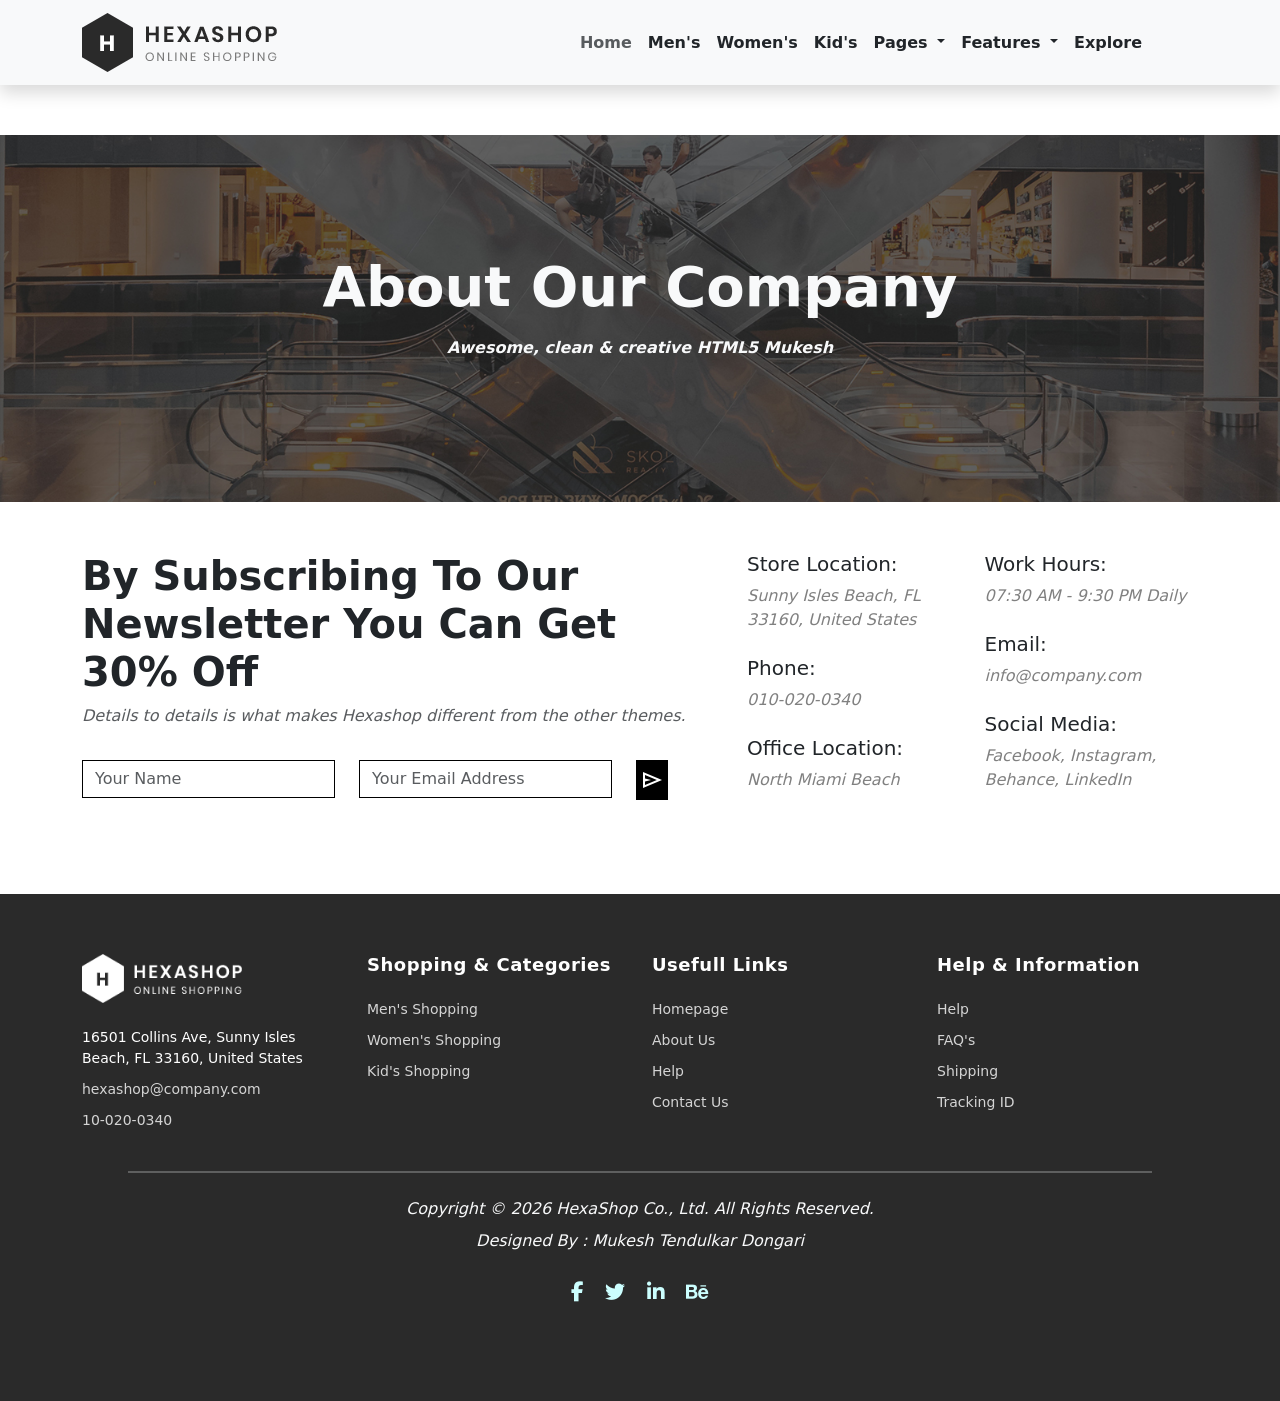
==== about.html @ adfcd71c "created css and js folders and pushed both files into respective folders, created about,single produ" ====
<!DOCTYPE html>
<html lang="en">
<head>
    <meta charset="UTF-8">
    <meta name="viewport" content="width=device-width, initial-scale=1.0">
    <title>About</title>
    <link rel="stylesheet" href="css/style.css">
    <link rel="stylesheet" href="https://cdn.jsdelivr.net/npm/bootstrap-icons@1.13.1/font/bootstrap-icons.min.css">
    <link rel="stylesheet" href="https://cdnjs.cloudflare.com/ajax/libs/font-awesome/6.5.1/css/all.min.css">
    <link rel="stylesheet" href="https://fonts.googleapis.com/css2?family=Material+Symbols+Outlined:opsz,wght,FILL,GRAD@20..48,100..700,0..1,-50..200" />
    <link href="https://cdn.jsdelivr.net/npm/bootstrap@5.0.2/dist/css/bootstrap.min.css" rel="stylesheet" integrity="sha384-EVSTQN3/azprG1Anm3QDgpJLIm9Nao0Yz1ztcQTwFspd3yD65VohhpuuCOmLASjC" crossorigin="anonymous">
</head>
<body>
    
    <!-- nav bar -->

    <nav class="navbar navbar-expand-md navbar-light bg-light sticky-top shadow">
    <div class="container">

    <div class="navbar-brand d-flex flex-column ">
      <img src="assets/images/logo.png" alt="logo">
  <!-- <span class="fw-bold fs-2">HEXASHOP</span> -->

  <!-- <small class="text-muted">ONLINE SHOPPING</small> -->
</div>

    <button class="navbar-toggler" type="button" data-bs-toggle="collapse" data-bs-target="#navbarNavDropdown" aria-controls="navbarNavDropdown" aria-expanded="false" aria-label="Toggle navigation">
      <span class="navbar-toggler-icon"></span>
    </button>

    <div class="collapse navbar-collapse" id="navbarNavDropdown">
        
      <ul class="navbar-nav ms-auto me-5">
        <li class="nav-item">
          <a class="nav-link text-muted fw-bold" aria-current="page" href="#">Home</a>
        </li>
        <li class="nav-item ">
          <a class="nav-link fw-bold text-dark" href="#">Men's</a>
        </li>
        <li class="nav-item">
          <a class="nav-link fw-bold text-dark" href="#">Women's</a>
        </li>
        <li class="nav-item">
          <a class="nav-link fw-bold text-dark" href="#">Kid's</a>
        </li>
        
        <li class="nav-item dropdown">
          <a class="nav-link dropdown-toggle fw-bold text-dark" href="#" id="navbarDropdownMenuLink" role="button" data-bs-toggle="dropdown" aria-expanded="false">
            Pages
          </a>
          <ul class="dropdown-menu " aria-labelledby="navbarDropdownMenuLink">
            <li><a class="dropdown-item" href="about.html">About Us</a></li>
            <li><a class="dropdown-item" href="products.html">Products</a></li>
            <li><a class="dropdown-item" href="singleproduct.html">Single Products</a></li>
            <li><a class="dropdown-item" href="contact.html">Contact Us</a></li>
          </ul>
        </li>

        <li class="nav-item dropdown">
        <a class="nav-link dropdown-toggle fw-bold text-dark" href="#" data-bs-toggle="dropdown">
            Features
        </a>
        <ul class="dropdown-menu">
        <li><a class="dropdown-item" href="#">Feature Page 1</a></li>
        <li><a class="dropdown-item" href="#">Feature Page 2</a></li>
        <li><a class="dropdown-item" href="#">Feature Page 3</a></li>
        </ul>
        </li>
        <li class="nav-item ">
          <a class="nav-link fw-bold text-dark" href="#">Explore</a>
        </li>
      </ul>
    </div>
  </div>
</nav>
<!-- nav bar end -->

<!-- banner -->

<div class="container-fluid about-banner p-5 d-flex justify-content-center ">
    <div class="about-banner-inner ">
        <h1 class="text-light fw-bold ">About Our Company</h1>
        <p class="text-light fw-bold p-2">Awesome, clean & creative HTML5 Mukesh</p>
    </div>
</div>

<!-- newsletter section -->
<div class="container mt-5">
  <div class="row">

    <!-- left column forms and button-->
    <div class="col-lg-7 col-md-12 pb-5">
     <h1 class="fw-bold">By Subscribing To Our Newsletter You Can Get 30% Off</h1>
     <p class="fst-italic text-muted pb-3">Details to details is what makes Hexashop different from the other themes.</p>

     <div class="row">

     <div class="col-12 col-lg-5 pb-4">
      <input type="text" class="form-control form-cont" placeholder="Your Name">
     </div>

     <div class="col-12 col-lg-5 pb-4">
      <input type="text" class="form-control form-cont" placeholder="Your Email Address">
     </div>

     <div class="col-12 col-lg-1">
        <button class="telegram-btn p-1 btn w-100 w-lg-auto" aria-label="Subscribe to newsletter">
    <span class="material-symbols-outlined">send</span></button>
    </div>
    </div>

    </div>


    <!-- right column contents-->
    <div class="col-12 col-lg-5">
      <div class="row">

        <div class="col-6">
          <div class="mb-4">
            <h5 class="news-title">Store Location:</h5>
            <p class="news-p">Sunny Isles Beach, FL 33160, United States</p>
          </div>
          <div class="mb-4">
            <h5 class="news-title">Phone:</h5>
            <p class="news-p">010-020-0340</p>
          </div>
          <div class="mb-4">
            <h5 class="news-title">Office Location:</h5>
            <p class="news-p">North Miami Beach</p>
          </div>
        </div>

        <div class="col-6">
          <div class="mb-4">
            <h5 class="news-title">Work Hours:</h5>
            <p class="news-p">07:30 AM - 9:30 PM Daily</p>
          </div>
          <div class="mb-4">
            <h5 class="news-title">Email:</h5>
            <p class="news-p">info@company.com</p>
          </div>
          <div class="mb-4">
            <h5 class="news-title">Social Media:</h5>
            <p class="news-p">Facebook, Instagram, Behance, LinkedIn</p>
          </div>
        </div>

      </div>
    </div>
  </div> 
</div>

<!-- footer -->
 <!-- footer part 1 -->

<footer class="text-light mt-4 py-6">
  <div class=" container">
    <div class="row">
    <div class="col-lg-3 col-md-12 mb-4 footer-col">
          <div class="footer-logo mb-4">
          <img src="assets/images/white-logo.png" alt="Hexashop" class="img-fluid">
          </div>
      <ul class="list-unstyled footer-links">
        <li>16501 Collins Ave, Sunny Isles Beach, FL 33160, United States</li>
        <li><a href="mailto:hexashop@company.com">hexashop@company.com</a></li>
        <li><a href="tel:010200340">10-020-0340</a></li>
      </ul>
    </div>
    <div class="col-lg-3 col-md-12 mb-4 footer-col">
      <h6>Shopping & Categories</h6>
      <ul class="list-unstyled footer-links">
        <li><a href="#">Men's Shopping</a></li>
        <li><a href="#">Women's Shopping</a></li>
        <li><a href="#">Kid's Shopping</a></li>
      </ul>
    </div>
    <div class="col-lg-3 col-md-12 mb-4 footer-col">
      <h6>Usefull Links</h6>
      <ul class="list-unstyled footer-links">
        <li><a href="#">Homepage</a></li>
        <li><a href="#">About Us</a></li>
        <li><a href="#">Help</a></li>
        <li><a href="#">Contact Us</a></li>
      </ul>
    </div>
    <div class="col-lg-3 col-md-12 mb-4 footer-col">
      <h6>Help & Information</h6>
      <ul class="list-unstyled footer-links">
        <li><a href="#">Help</a></li>
        <li><a href="#">FAQ's</a></li>
        <li><a href="#">Shipping</a></li>
        <li><a href="#">Tracking ID</a></li>
      </ul>
    </div>


    </div>
  </div>

  <hr class="border-light">
  <!-- footer part 2 -->
  <div class="row align-items-center py-4">
    <div class="col-lg-12 text-center">
    <p class="mb-2">Copyright © 2026 HexaShop Co., Ltd. All Rights Reserved.</p>
    <p class="mb-4">Designed By : <a href="https://github.com/mukeshtendulkardongari" target="_blank" class="text-decoration-none text-light ">Mukesh Tendulkar Dongari</a></p>

    <ul class="list-inline mb-0 footer-social">
      <li class="list-inline-item mx-2"><a href="https://www.linkedin.com/in/mukesh-tendulkar-dongari-3a05ab292/" target="_blank"><i class="fa-brands fa-facebook-f"></i></a></li>
      <li class="list-inline-item mx-2"><a href="https://www.linkedin.com/in/mukesh-tendulkar-dongari-3a05ab292/" target="_blank"><i class="fa-brands fa-twitter"></i></a></li>
      <li class="list-inline-item mx-2"><a href="https://www.linkedin.com/in/mukesh-tendulkar-dongari-3a05ab292/" target="_blank"><i class="fa-brands fa-linkedin-in"></i></a></li>
      <li class="list-inline-item mx-2"><a href="https://www.linkedin.com/in/mukesh-tendulkar-dongari-3a05ab292/" target="_blank"><i class="fa-brands fa-behance"></i></a></li>
    </ul>
</div>
  </div>
</footer>

<script src="js/script.js"></script>
<script src="https://cdn.jsdelivr.net/npm/bootstrap@5.0.2/dist/js/bootstrap.bundle.min.js" integrity="sha384-MrcW6ZMFYlzcLA8Nl+NtUVF0sA7MsXsP1UyJoMp4YLEuNSfAP+JcXn/tWtIaxVXM" crossorigin="anonymous"></script>
</body>
</html>
---- css/style.css ----
/* navbar */

@media (min-width: 768px) {
  /* 1. Set the initial state of the dropdown menu */
  .navbar-nav .dropdown-menu {
    display: block;          /* Always 'block' so it can animate */
    opacity: 0;             /* Hidden by default */
    visibility: hidden;      /* Prevents clicking hidden links */
    transform: translateY(10px); /* Starts slightly lower */
    transition: all 0.3s ease-in-out;
    pointer-events: none;    /* Ensures it doesn't block other elements while hidden */
  }

  /* 2. State when hovering over the parent li.dropdown */
  .nav-item.dropdown:hover > .dropdown-menu {
    opacity: 1;             /* Fade in */
    visibility: visible;     /* Make interactive */
    transform: translateY(0);   /* Slide up to original position */
    pointer-events: auto;    /* Allow clicking the links */
  }
}


.navbar-nav .nav-link:hover, 
.dropdown-item:hover {
  color: #6c757d !important; 
  transition: all 0.3s ease;
}
/* banner */
/* Left Banner */
.banner-large {
    background-image: linear-gradient(rgba(0,0,0,0.2), rgba(0,0,0,0.2)), url("../assets/images/left-banner-image.jpg");
    background-size: cover;
    background-position: center;
    height: 530px;
    padding: 60px;
}

/* Category Containers */
.category {
    height: 253px;
    background-size: cover;
    background-position: center;
    display: flex;
    justify-content: center;
    align-items: center;
    overflow: hidden;
}

.women { background-image: url("../assets/images/baner-right-image-01.jpg"); }
.men { background-image: url("../assets/images/baner-right-image-02.jpg"); }
.kids { background-image: url("../assets/images/baner-right-image-03.jpg"); }
.accessories { background-image: url("../assets/images/baner-right-image-04.jpg"); }

/* Initial Text Styling */
.main-text {
    z-index: 1;
    transition: opacity 0.4s ease;
}

.category:hover .main-text {
    opacity: 0; /* Hide initial text when hovering */
}

/* The Dark Frame Hover Overlay */
.category-hover {
    position: absolute;
    top: 20px; /* Gap from top */
    left: 20px; /* Gap from left */
    right: 20px; /* Gap from right */
    bottom: 20px; /* Gap from bottom */
    background-color: rgba(42, 42, 42, 0.95);
    display: flex;
    align-items: center;
    justify-content: center;
    text-align: center;
    opacity: 0;
    visibility: hidden;
    transition: all 0.5s ease-in-out;
    z-index: 2;
}

.category:hover .category-hover {
    opacity: 1;
    visibility: visible;
}

/* Hover Content Typography */
.category-hover h5 {
    color: #fff;
    font-weight: 700;
    margin-bottom: 10px;
}

.category-hover p {
    color: #fff;
    font-size: 13px;
    padding: 0 15px;
    margin-bottom: 20px;
}

/* The White "Discover More" Button */
.btn-discover {
    display: inline-block;
    padding: 10px 20px;
    border: 1px solid #fff;
    color: #fff;
    text-decoration: none;
    font-weight: 600;
    font-size: 14px;
    transition: all 0.3s ease;
}

.btn-discover:hover {
    background-color: #fff;
    color: #2a2a2a; 
}

/* Responsive Square Fix */
@media (max-width: 991px) {
    .category { height: 300px; }
}
 

/* explore */

.category2{
    margin:10px 0px 10px;
    height: 260px;
    color:black;
    display:flex;
    flex-direction:column;
    justify-content:center;
    align-items:center;
    background-size:cover;
    background-color:rgb(217, 215, 215);
}
.expwomen{
    background-image:url("../assets/images/explore-image-01.jpg")
}
.expbag{
    background-image:url("../assets/images/explore-image-02.jpg")
}
p{
    font-style: italic;
    font-weight: 400;
}

/* newsletter */

.news-p{
    font-style:italic;
    color:grey;
}

button{
    border-radius:0 !important;
}
.form-cont{
    border:1px solid black !important;
    border-radius:0 !important;
}
button.telegram-btn {
    background-color: #000000 !important; 
    color: #ffffff !important;
    border: 1px solid #000000;
    height: 40px;
    display: flex;
    align-items: center;
    justify-content: center;
    transition: all 0.3s ease;
}

button.telegram-btn:hover {
    background-color: #ffffff !important;
    color: #000000 !important;
}

button.telegram-btn:hover .material-symbols-outlined {
    color: #000000 !important;
    transform: translateX(3px) rotate(-10deg);
}


/* Scroll Track Setup */
.hide-scrollbar {
    scrollbar-width: none; 
    -ms-overflow-style: none;
    scroll-snap-type: x mandatory; /* Snap for smooth mobile feel */
}
.hide-scrollbar::-webkit-scrollbar { display: none; }

.product-item {
    scroll-snap-align: start;
    flex-shrink: 0;
}

/* carousel */

/* Image Hover & Overlay Animation */
.img-wrapper {
    position: relative;
    overflow: hidden;
    background-color: #f8f9fa;
}

.hover-overlay {
    position: absolute;
    bottom: 25px;
    left: 0;
    right: 0;
    opacity: 0;
    transform: translateY(40px);
    transition: all 0.4s cubic-bezier(0.165, 0.84, 0.44, 1);
}

.product-card:hover .hover-overlay {
    opacity: 1;
    transform: translateY(0);
}

.hover-overlay .btn-white {
    background: white;
    border: none;
    width: 45px;
    height: 45px;
    display: flex;
    align-items: center;
    justify-content: center;
    border-radius: 0; /* Square buttons */
    color: #333;
    box-shadow: 0 4px 10px rgba(0,0,0,0.1);
}

.hover-overlay .btn-white:hover {
    background: #000;
    color: #fff;
}

/* Nav Buttons */
.nav-btn {
    width: 45px;
    height: 45px;
    font-weight: bold;
}


/* social media */

/* Social Media Section Styling */
.social-box {
    position: relative;
    overflow: hidden;
    cursor: pointer;
}

.social-box img {
    width: 100%;
    display: block;
    transition: all 0.5s ease-in-out;
}

/* The Dark Overlay */
.social-overlay {
    position: absolute;
    top: 0;
    left: 0;
    width: 100%;
    height: 100%;
    background: rgba(0, 0, 0, 0.8); /* Matches the dark look in your 2nd image */
    display: flex;
    align-items: center;
    justify-content: center;
    opacity: 0;
    transition: all 0.4s ease-in-out;
}

.overlay-content {
    text-align: center;
    color: #fff;
}

.overlay-content h6 {
    font-size: 12px;
    font-weight: 700;
    margin-bottom: 8px;
    text-transform: capitalize;
}

.overlay-content i {
    font-size: 20px;
}

@media screen and (min-width:425px){

    .overlay-content h6 {
    font-size: 10px;
    font-weight: 700;
    margin-bottom: 0px;
    text-transform: capitalize;
}

.overlay-content i {
    font-size: 15px;
}
}

/* Hover Effects */
.social-box:hover .social-overlay {
    opacity: 1;
}

.social-box:hover img {
    transform: scale(1.1);
}

/* Responsive adjustments */
/* @media (max-width: 768px) {
    .social-media-section .section-heading {
        text-align: center;
    }
} */

hr{
    border: 1px solid rgb(0, 0, 0) !important;
    width: 80%;
    margin: auto !important;
}

/* footer */

footer {
    background-color: #2a2a2a !important; /* The Hexashop Dark Gray */
    padding: 60px 0;
}
footer h6 {
    color: #fff;
    font-weight:700;
    font-size: 18px;
    letter-spacing: 0.5px;
    padding-bottom: 15px;
}
footer ul li {
    margin-bottom: 10px;
    color: #fff;
    font-size: 14px;
}
footer ul li a{
    text-decoration:none;
    color:white;
    transition:all 0.3s;
}
footer ul li a:hover{
    color:#aaa;
}
.footer-logo img {
    max-width: 160px;
}
.footer-social a{
    color:#ccffff;
    font-size:20px;
}
.footer-social a:hover{
    color:#cc6666;
}


@media (max-width: 991px) {
    /* Target the columns directly */
    footer .footer-col {
        display: flex !important;
        flex-direction: column !important;
        align-items: center !important;
        text-align: center !important;
        margin-bottom: 2rem;
    }

    footer ul.footer-links {
        padding-left: 0 !important;
        list-style: none;
    }
}

.footer-links li a {
    color: #fff;
    text-decoration: none;
    opacity: 0.8;
    transition: 0.3s;
}

.footer-links li a:hover {
    opacity: 1;
    color: #aaa;
}


/* about page banner is same for contact page */

.about-banner{
    background-image: url(../assets/images/about-us-page-heading.jpg);
    background-size: cover;
    margin: 50px 0 50px;
}
.about-banner h1{
    font-size: 3.5rem;
    font-weight: bold;
}
.about-banner-inner{
    text-align: center;
    padding: 70px 0 70px;

}

/* products page  banner is same for single product page */ 
.product-banner{
    background-image: url(../assets/images/products-page-heading.jpg);
    background-size: cover;
    margin: 50px 0 50px;
}
.product-banner h1{
    font-size: 3.5rem;
    font-weight: bold;
}
.product-banner-inner{
    text-align: center;
    padding: 70px 0 70px;

}



/* single product page  */
/* contact page */
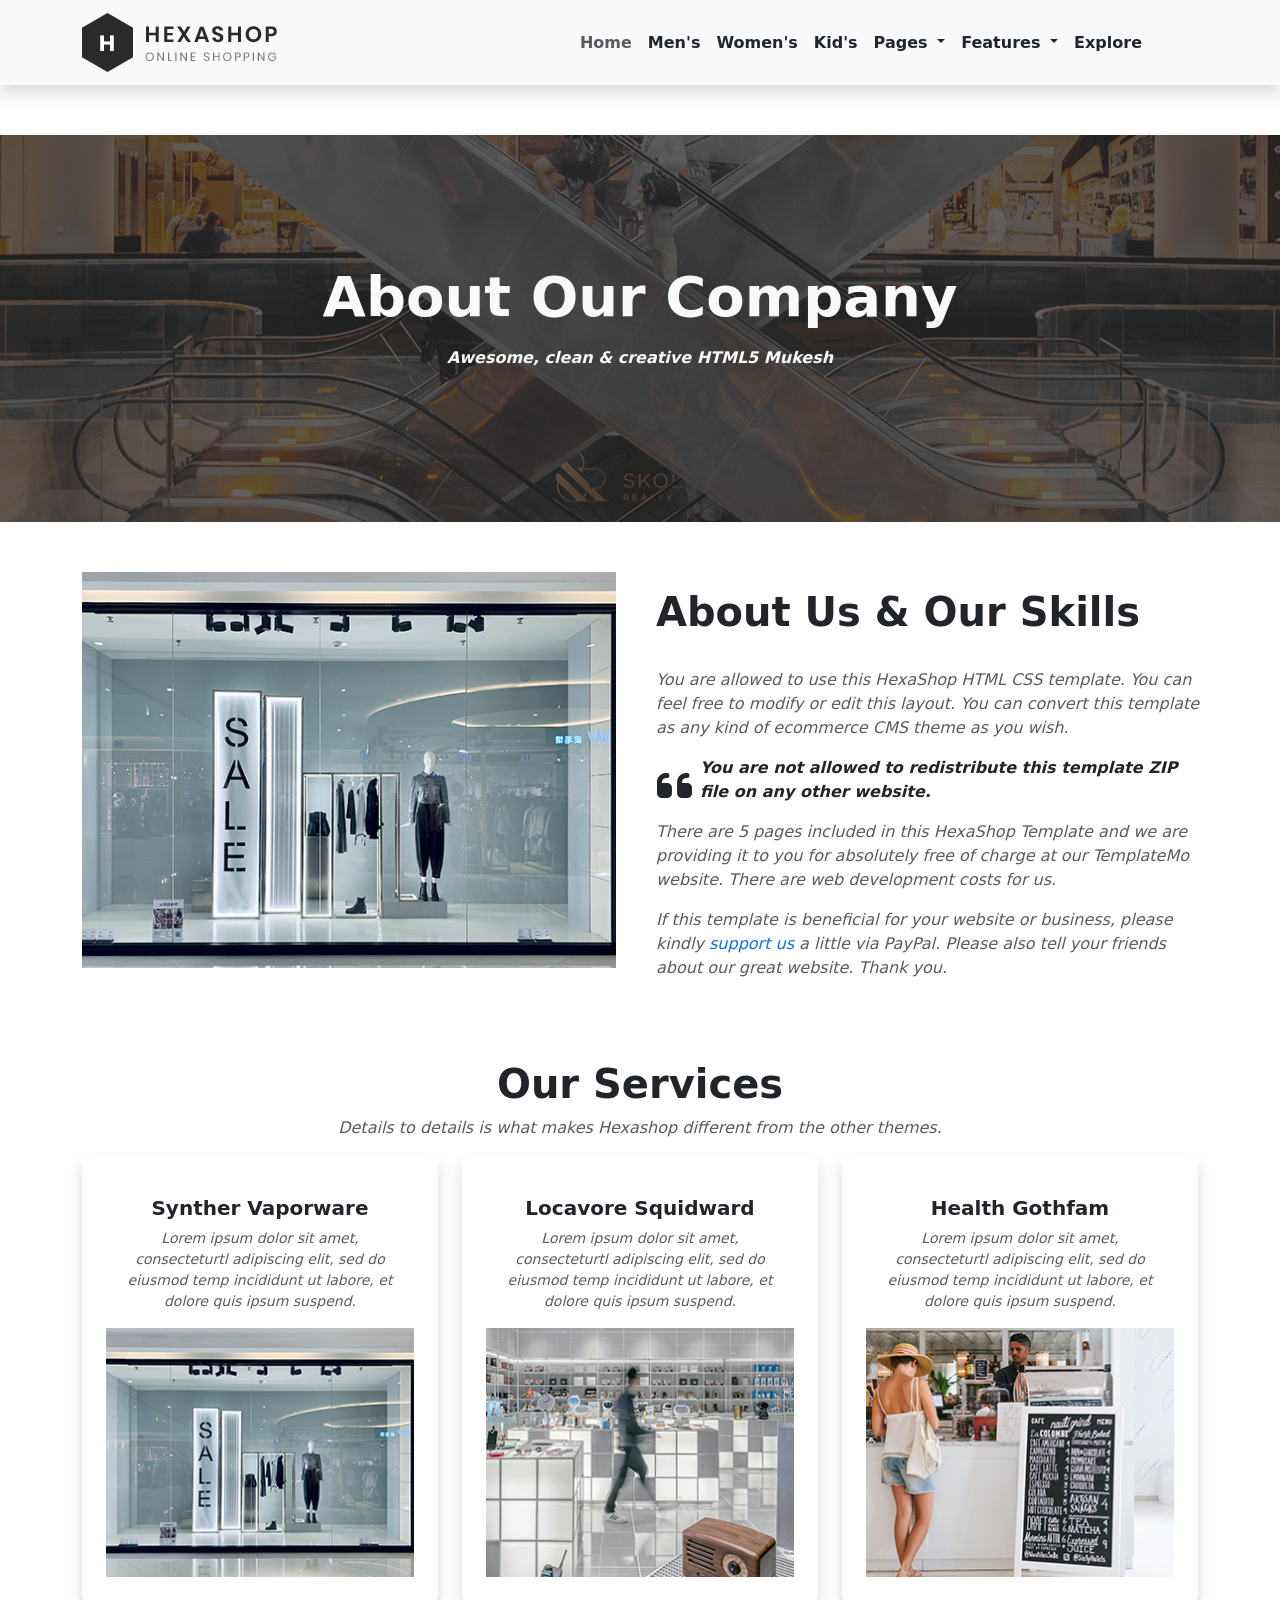
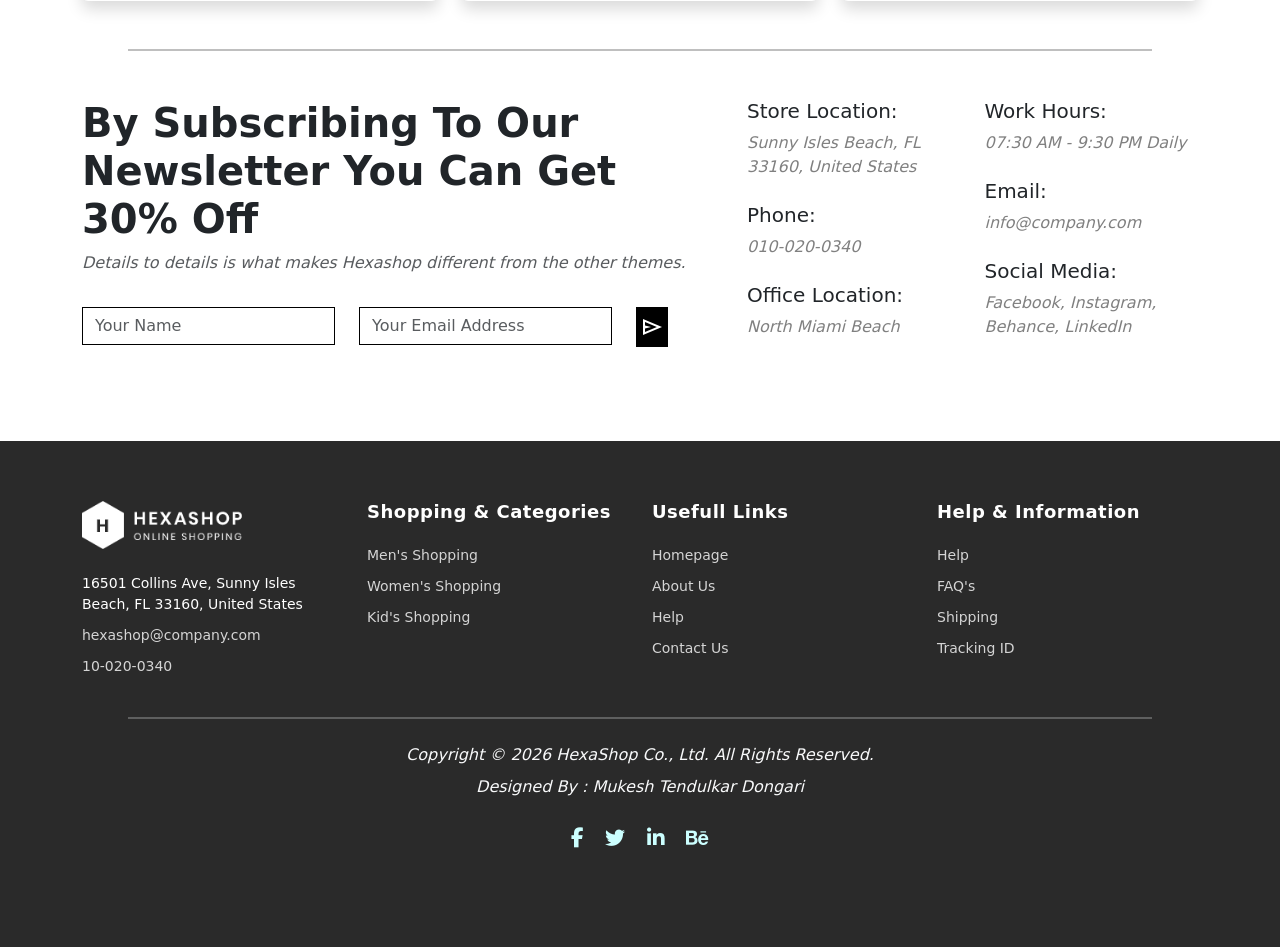
==== commit a48254e2: "added three cards to the about page" ====
--- a/about.html
+++ b/about.html
@@ -83,7 +83,80 @@
         <p class="text-light fw-bold p-2">Awesome, clean & creative HTML5 Mukesh</p>
     </div>
 </div>
-
+<!-- 1st section  -->
+<section class="container">
+  <div class="row gx-5 ">
+    <div class="col-lg-6 about-left">
+      <img src="../assets/images/about-left-image.jpg" alt="sales">
+    </div>
+    <div class="col-lg-6 p-3">
+        <h1 class="fw-bolder pb-4">About Us & Our Skills</h1>
+
+        <p class="text-muted">You are allowed to use this HexaShop HTML CSS template. You can feel free to modify or edit this layout. You can convert this template as any kind of ecommerce CMS theme as you wish. 
+        </p>
+        <div class="d-flex">
+          <span class="fs-1"><i class="fa-solid fa-quote-right fa-rotate-180"></i></span>
+          <p class="text-dark fw-bold ps-2 fst-italic">
+            You are not allowed to redistribute this template ZIP file on any other website.
+          </p>
+        </div>
+        
+        <p class="text-muted">There are 5 pages included in this HexaShop Template and we are providing it to you for absolutely free of charge at our TemplateMo website. There are web development costs for us.</p>
+        
+        <p class="text-muted">
+        If this template is beneficial for your website or business, please kindly <span><a href="https://github.com/mukeshtendulkardongari" target="_blank" class="text-decoration-none text-primary ">support us</a></span> a little via PayPal. Please also tell your friends about our great website. Thank you.
+        </p>
+    </div>
+  </div>
+</section>
+<!-- our services -->
+ <div class="container my-5">
+  <div class="text-center">
+    <h1 class="fw-bolder">Our Services</h1>
+    <p class="text-muted">Details to details is what makes Hexashop different from the other themes.</p>
+  </div>
+  <div class="row row-cols-1 row-cols-md-3 g-4">
+    
+    <div class="col-12 col-lg-4">
+      <div class="card h-100 border-0 shadow p-4 d-flex flex-column align-items-center text-center">
+        <div class="card-body">
+          <h5 class="card-title fw-bold">Synther Vaporware</h5>
+          <p class="card-text text-muted small">
+            Lorem ipsum dolor sit amet, consecteturtl adipiscing elit, sed do eiusmod temp incididunt ut labore, et dolore quis ipsum suspend.
+          </p>
+        </div>
+        <img src="../assets/images/service-01.jpg" class="img-fluid rounded-0" alt="Card Image">
+      </div>
+    </div>
+
+    <div class="col-12 col-lg-4">
+      <div class="card h-100 border-0 shadow p-4 d-flex flex-column align-items-center text-center">
+        <div class="card-body">
+          <h5 class="card-title fw-bold">Locavore Squidward</h5>
+          <p class="card-text text-muted small">
+            Lorem ipsum dolor sit amet, consecteturtl adipiscing elit, sed do eiusmod temp incididunt ut labore, et dolore quis ipsum suspend.
+          </p>
+        </div>
+        <img src="../assets/images/service-02.jpg" class="img-fluid rounded-0" alt="Card Image">
+      </div>
+    </div>
+
+    <div class="col-12 col-lg-4">
+      <div class="card h-100 border-0 shadow p-4 d-flex flex-column align-items-center text-center">
+        <div class="card-body">
+          <h5 class="card-title fw-bold">Health Gothfam</h5>
+          <p class="card-text text-muted small">
+            Lorem ipsum dolor sit amet, consecteturtl adipiscing elit, sed do eiusmod temp incididunt ut labore, et dolore quis ipsum suspend.
+          </p>
+        </div>
+        <img src="../assets/images/service-03.jpg" class="img-fluid rounded-0" alt="Card Image">
+      </div>
+    </div>
+
+  </div>
+</div>
+
+<hr>
 <!-- newsletter section -->
 <div class="container mt-5">
   <div class="row">
--- a/css/style.css
+++ b/css/style.css
@@ -397,8 +397,9 @@
 /* about page banner is same for contact page */
 
 .about-banner{
-    background-image: url(../assets/images/about-us-page-heading.jpg);
-    background-size: cover;
+    background-image: url("../assets/images/about-us-page-heading.jpg");
+    /* background-size: cover; */
+    background-position: center;
     margin: 50px 0 50px;
 }
 .about-banner h1{
@@ -407,13 +408,27 @@
 }
 .about-banner-inner{
     text-align: center;
-    padding: 70px 0 70px;
-
+    padding: 80px 0 80px;
+
+}
+.about-left img{
+    width: 100%; 
+}
+
+/* Ensure all images have the same height without stretching */
+.card img {
+  width: 100%;
+}
+
+/* Adjust the card body to not take up extra space */
+.card-body {
+  flex: none; 
+  padding-bottom: 2rem;
 }
 
 /* products page  banner is same for single product page */ 
 .product-banner{
-    background-image: url(../assets/images/products-page-heading.jpg);
+    background-image: url("../assets/images/products-page-heading.jpg");
     background-size: cover;
     margin: 50px 0 50px;
 }
@@ -430,4 +445,5 @@
 
 
 /* single product page  */
-/* contact page */+/* contact page */
+
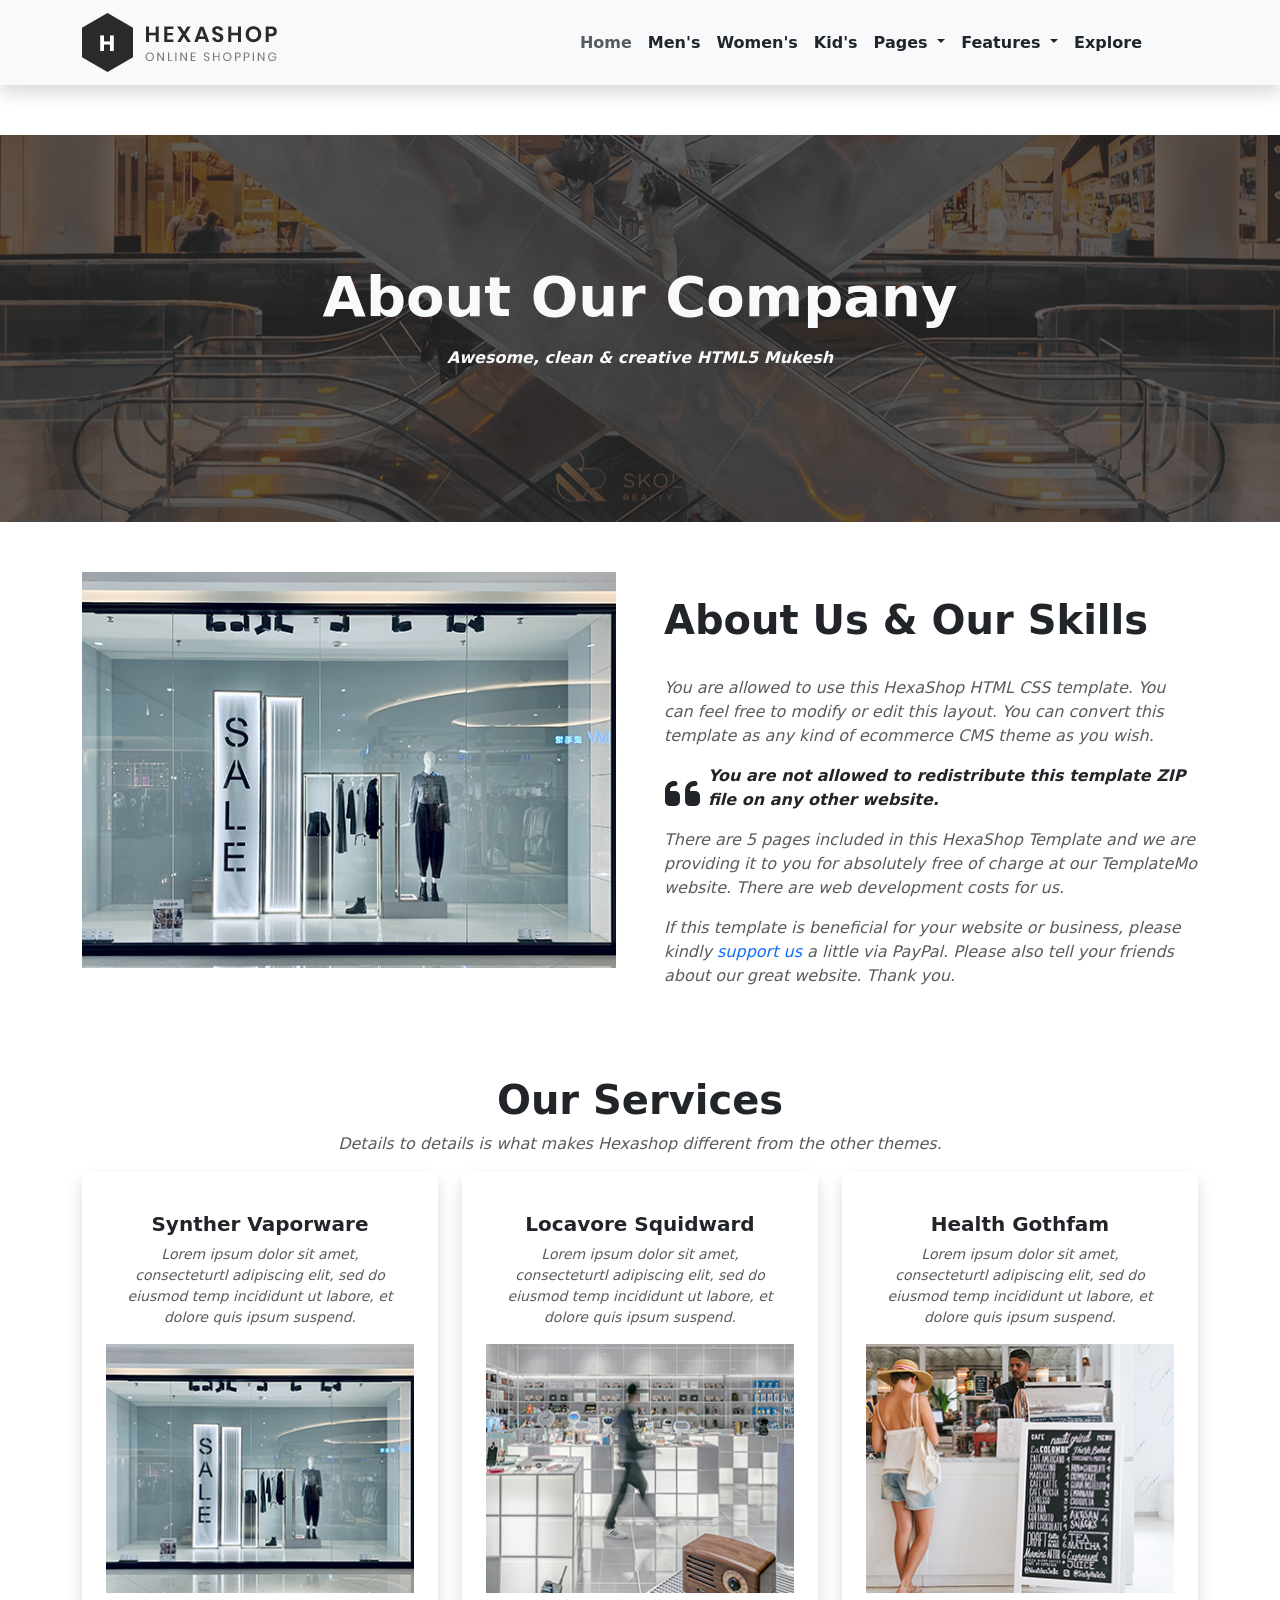
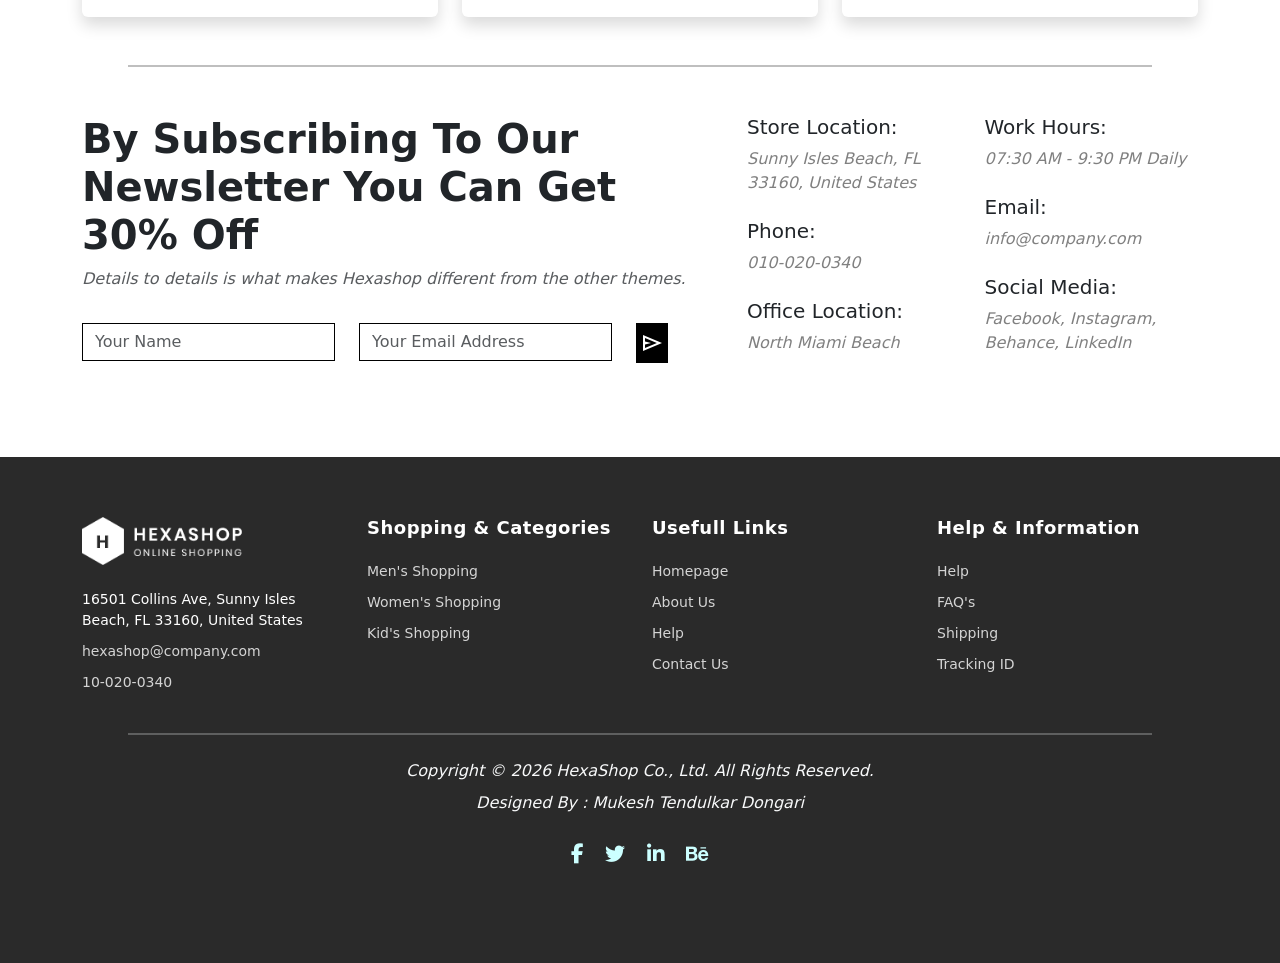
==== commit c636b497: "added heading for products" ====
--- a/about.html
+++ b/about.html
@@ -32,7 +32,7 @@
         
       <ul class="navbar-nav ms-auto me-5">
         <li class="nav-item">
-          <a class="nav-link text-muted fw-bold" aria-current="page" href="#">Home</a>
+          <a class="nav-link text-muted fw-bold" aria-current="page" href="index.html">Home</a>
         </li>
         <li class="nav-item ">
           <a class="nav-link fw-bold text-dark" href="#">Men's</a>
@@ -87,9 +87,9 @@
 <section class="container">
   <div class="row gx-5 ">
     <div class="col-lg-6 about-left">
-      <img src="../assets/images/about-left-image.jpg" alt="sales">
-    </div>
-    <div class="col-lg-6 p-3">
+      <img src="assets/images/about-left-image.jpg" alt="sales">
+    </div>
+    <div class="col-lg-6 p-4">
         <h1 class="fw-bolder pb-4">About Us & Our Skills</h1>
 
         <p class="text-muted">You are allowed to use this HexaShop HTML CSS template. You can feel free to modify or edit this layout. You can convert this template as any kind of ecommerce CMS theme as you wish. 
@@ -125,7 +125,7 @@
             Lorem ipsum dolor sit amet, consecteturtl adipiscing elit, sed do eiusmod temp incididunt ut labore, et dolore quis ipsum suspend.
           </p>
         </div>
-        <img src="../assets/images/service-01.jpg" class="img-fluid rounded-0" alt="Card Image">
+        <img src="assets/images/service-01.jpg" class="img-fluid rounded-0" alt="Card Image">
       </div>
     </div>
 
@@ -137,7 +137,7 @@
             Lorem ipsum dolor sit amet, consecteturtl adipiscing elit, sed do eiusmod temp incididunt ut labore, et dolore quis ipsum suspend.
           </p>
         </div>
-        <img src="../assets/images/service-02.jpg" class="img-fluid rounded-0" alt="Card Image">
+        <img src="assets/images/service-02.jpg" class="img-fluid rounded-0" alt="Card Image">
       </div>
     </div>
 
@@ -149,7 +149,7 @@
             Lorem ipsum dolor sit amet, consecteturtl adipiscing elit, sed do eiusmod temp incididunt ut labore, et dolore quis ipsum suspend.
           </p>
         </div>
-        <img src="../assets/images/service-03.jpg" class="img-fluid rounded-0" alt="Card Image">
+        <img src="assets/images/service-03.jpg" class="img-fluid rounded-0" alt="Card Image">
       </div>
     </div>
 
